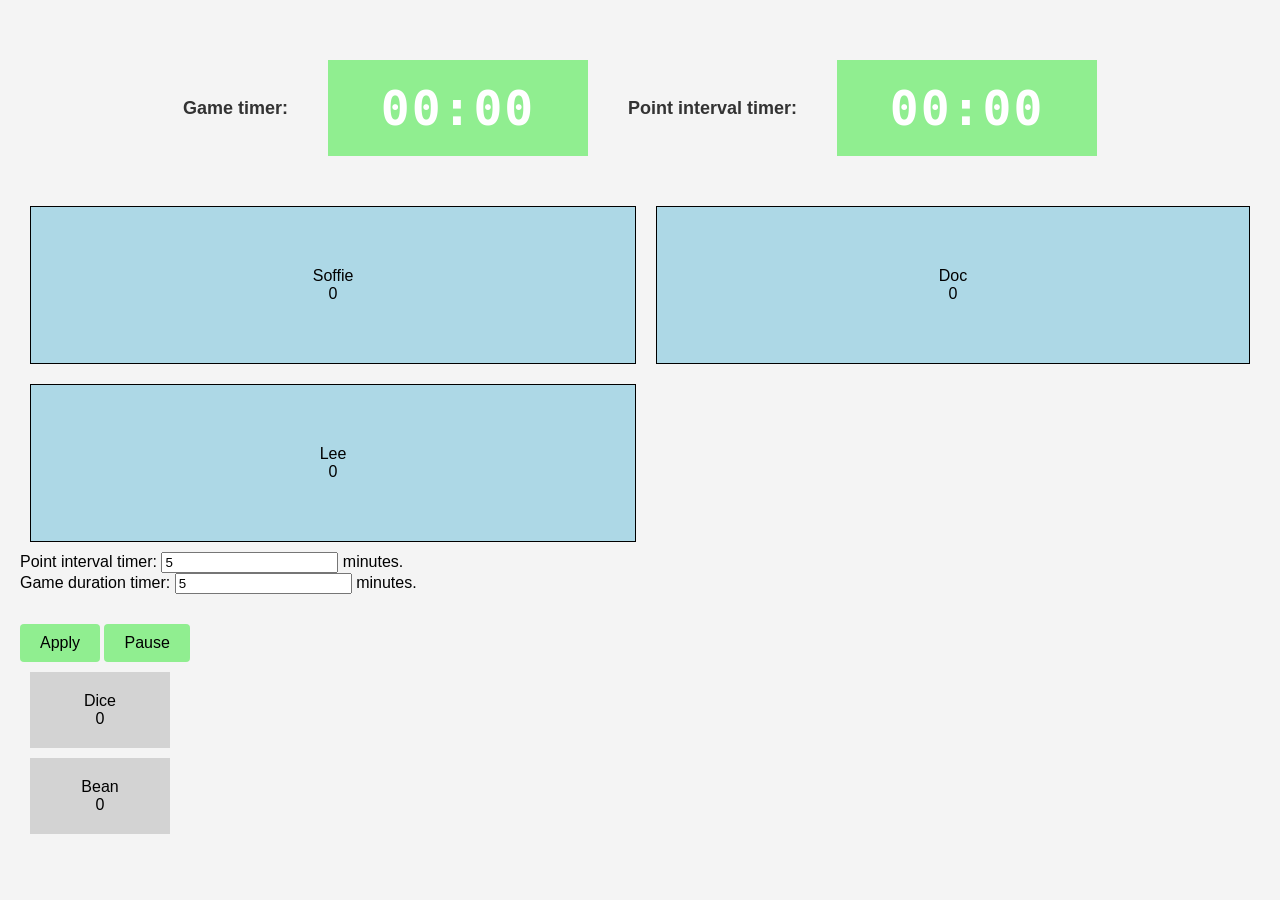
==== version_2/index.html @ 376f5e9c "feat: adds updated version 2 files I should have committed more here" ====
<!DOCTYPE html>
<html lang="en">
<head>
    <meta charset="UTF-8">
    <title>Title</title>
    <link rel="stylesheet" href="styles.css">
</head>
<body>

<div id="timers">
    Game timer:
    <div id="game-timer">00:00</div>
    Point interval timer:
    <div id="countdown">00:00</div>

</div>

<div class="players">
    <div class="player">
        Soffie
        <div class="points">0</div>
    </div>
    <div class="player">
        Doc
        <div class="points">0</div>
    </div>
    <div class="player">
        Lee
        <div class="points">0</div>
    </div>
</div>

<div class="controls">
    <div>
        <label>
        Point interval timer:
        <input id="target-interval" type="number" min="0" value="5" />
        minutes.
        <label>
    </div>
    <div>
        <label>
            Game duration timer:
            <input id="target-time" type="number" min="0" value="5" />
            minutes.
        </label>
    </div>
</div>

<div>
    <button id="apply-initial">Apply</button>
    <button id="pause-resume">Pause</button>
</div>



<div id="removed-player">
    <div class="player">
        Dice
        <div class="points">0</div>
    </div>

    <div class="player">
        Bean
        <div class="points">0</div>
    </div>
</div>
<audio id="alarm-sound" src="alarm.mp3" preload="auto"></audio>
<audio id="alarm-ruin-sound" src="alarmRuin.mp3" preload="auto"></audio>
<script src="script.js"></script>
</body>
</html>
---- version_2/styles.css ----
body {
    font-family: Arial, sans-serif;
    margin: 0;
    padding: 20px;
    background-color: #f4f4f4;
    color: black;
}

.players {
    display: grid;
    grid-template-columns: auto auto;
}

.players .player {
    background-color: lightblue;
    border: 1px solid black;
    margin: 10px;
    padding: 60px;
    text-align: center;
}

.player:hover {
    background-color: lightgreen;
    cursor: pointer;
}

#removed-player > div {
    background-color: lightgray;
    padding: 20px;
    margin: 10px;
    text-align: center;
    width: 100px;
}

#timers {
    display: flex;
    gap: 40px;
    justify-content: center;
    align-items: center;
    margin: 40px 0;
    font-size: 18px;
    font-weight: 600;
    color: #333;
}

#game-timer,
#countdown {
    font-size: 48px;
    font-weight: 700;
    font-family:  monospace;
    color: white;
    padding: 20px 40px;
    min-width: 180px;
    text-align: center;
    letter-spacing: 2px;
    background: lightgreen;
}

button {
    padding: 10px 20px;
    font-size: 1em;
    cursor: pointer;
    border: none;
    border-radius: 4px;
    background-color: lightgreen;
    margin-top: 30px;
}

/*body {
    font-family: Arial, sans-serif;
    margin: 0;
    padding: 20px;
    background-color: #f4f4f4;
    color: black;
}

.controls {
    margin-bottom: 12px;
    display: flex;
    gap: 8px;
    align-items: center;
}

.players {
    display: grid;
    grid-template-columns: repeat(auto-fit, minmax(160px, 1fr));
    gap: 10px;
}

.player {
    background: #f4f4f6;
    padding: 12px;
    border-radius: 6px;
    cursor: pointer;
    user-select: none;
    position: relative;
    min-height: 56px;
    display: flex;
    align-items: center;
    justify-content: space-between;
}

.player:hover {
    background-color: lightgreen;
}

.player.active {
    box-shadow: 0 0 0 3px rgba(0,120,200,0.12);
    border-left: 4px solid #0078d4;
}

.countdown {
    font-family: monospace;
    font-weight: 600;
    background: #222;
    color: #fff;
    padding: 6px 8px;
    border-radius: 4px;
    min-width: 64px;
    text-align: center;
}*/
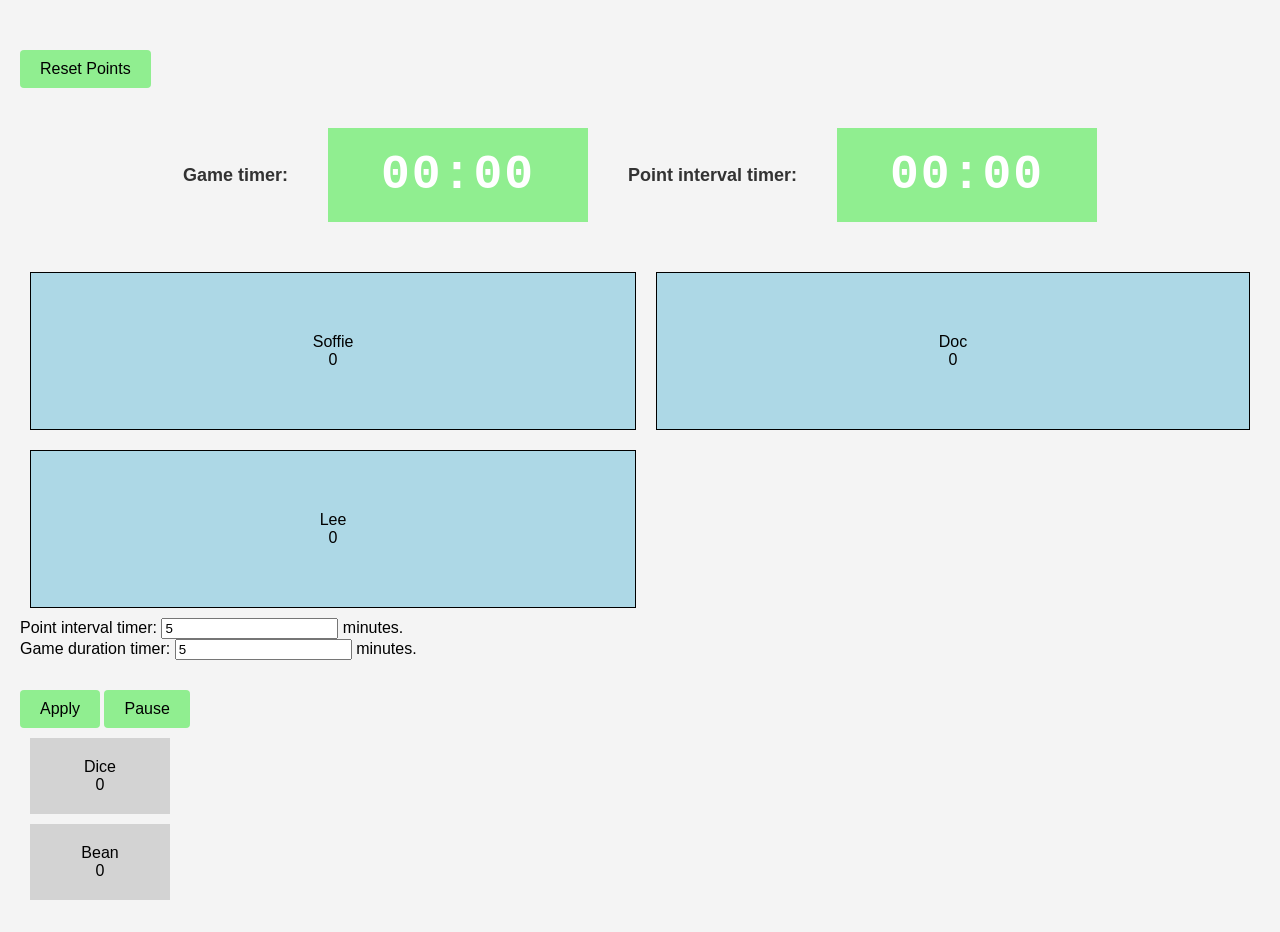
==== commit 4c8284b4: "feat(countdown): adds reset button" ====
--- a/version_2/index.html
+++ b/version_2/index.html
@@ -6,6 +6,13 @@
     <link rel="stylesheet" href="styles.css">
 </head>
 <body>
+
+<header>
+    <label>
+        <button id="btn-reset-points">Reset Points</button>
+    </label>
+
+</header>
 
 <div id="timers">
     Game timer:
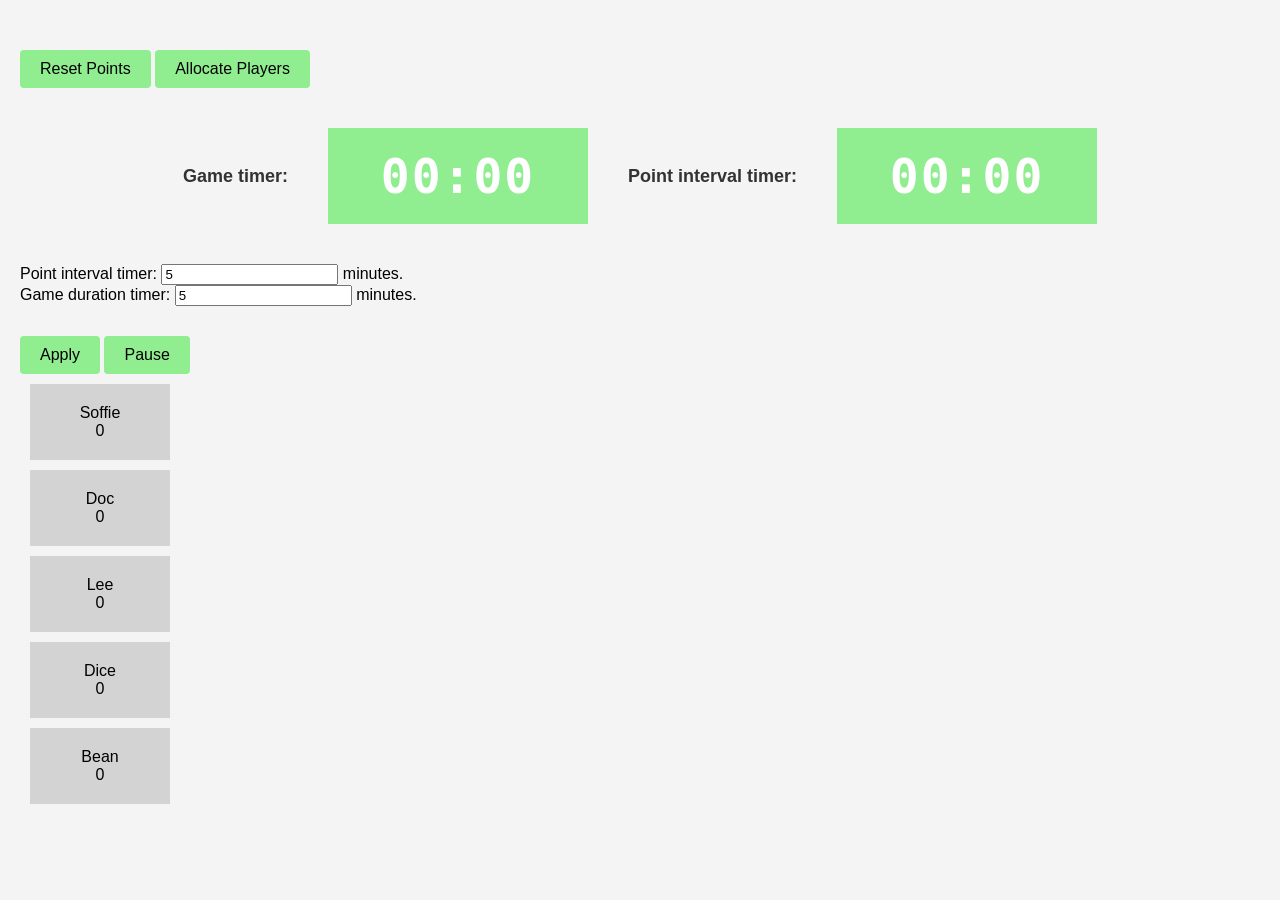
==== commit 17e6d8d1: "refactor: moves players to removed by defaul and adds a data id for allocation" ====
--- a/version_2/index.html
+++ b/version_2/index.html
@@ -10,6 +10,7 @@
 <header>
     <label>
         <button id="btn-reset-points">Reset Points</button>
+        <button id="btn-allocate-players">Allocate Players</button>
     </label>
 
 </header>
@@ -23,18 +24,6 @@
 </div>
 
 <div class="players">
-    <div class="player">
-        Soffie
-        <div class="points">0</div>
-    </div>
-    <div class="player">
-        Doc
-        <div class="points">0</div>
-    </div>
-    <div class="player">
-        Lee
-        <div class="points">0</div>
-    </div>
 </div>
 
 <div class="controls">
@@ -55,19 +44,31 @@
 </div>
 
 <div>
-    <button id="apply-initial">Apply</button>
-    <button id="pause-resume">Pause</button>
+    <button id="btn-apply-initial">Apply</button>
+    <button id="btn-pause-resume">Pause</button>
 </div>
 
 
 
 <div id="removed-player">
-    <div class="player">
+    <div class="player" data-id="soffie">
+        Soffie
+        <div class="points">0</div>
+    </div>
+    <div class="player" data-id="doc">
+        Doc
+        <div class="points">0</div>
+    </div>
+    <div class="player" data-id="lee">
+        Lee
+        <div class="points">0</div>
+    </div>
+    <div class="player" data-id="dice">
         Dice
         <div class="points">0</div>
     </div>
 
-    <div class="player">
+    <div class="player" data-id="bean">
         Bean
         <div class="points">0</div>
     </div>
@@ -76,4 +77,4 @@
 <audio id="alarm-ruin-sound" src="alarmRuin.mp3" preload="auto"></audio>
 <script src="script.js"></script>
 </body>
-</html>+</html>
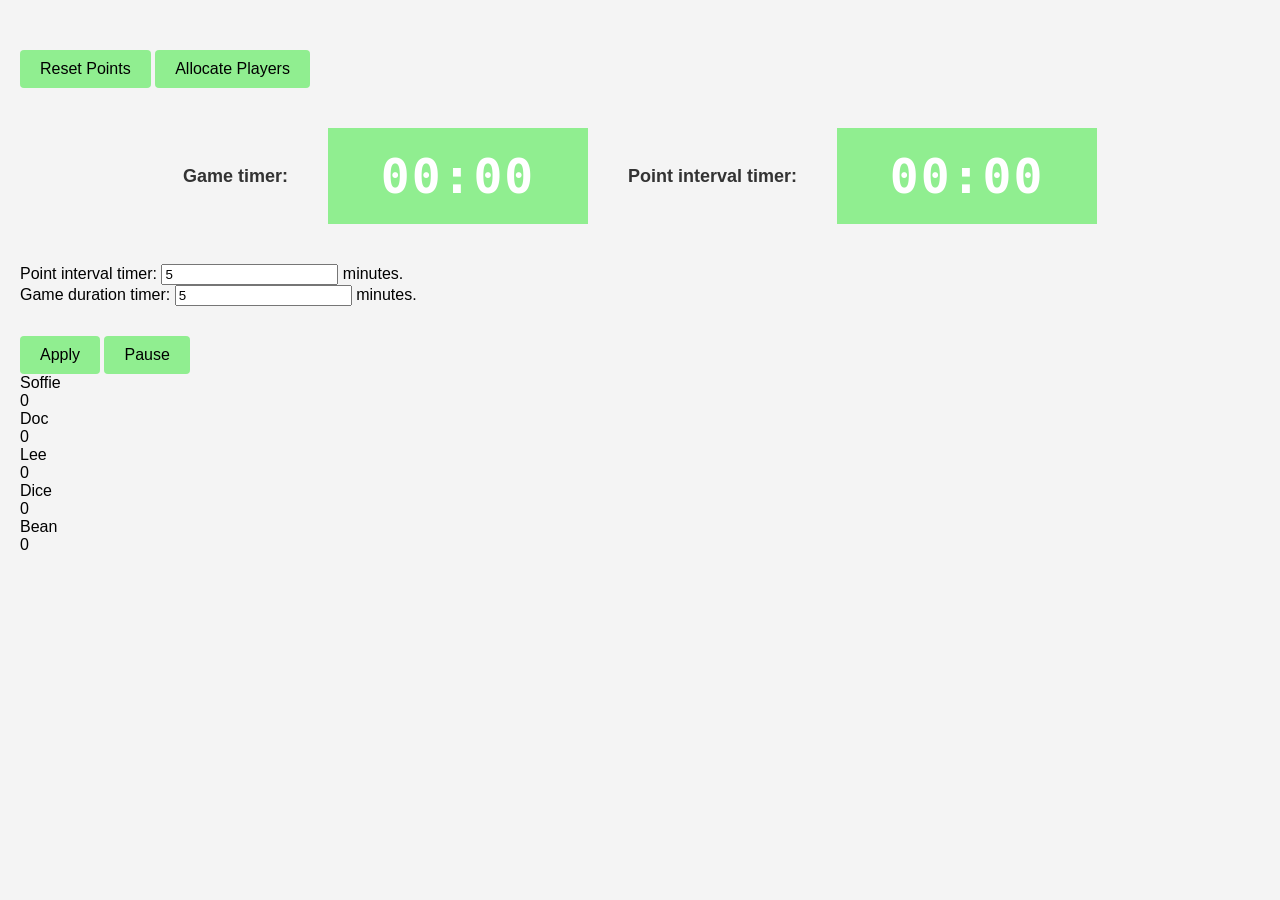
==== commit a338922c: "style: rename div id's for allocator" ====
--- a/version_2/index.html
+++ b/version_2/index.html
@@ -23,7 +23,7 @@
 
 </div>
 
-<div class="players">
+<div id="active-players">
 </div>
 
 <div class="controls">
@@ -50,7 +50,7 @@
 
 
 
-<div id="removed-player">
+<div id="removed-players">
     <div class="player" data-id="soffie">
         Soffie
         <div class="points">0</div>
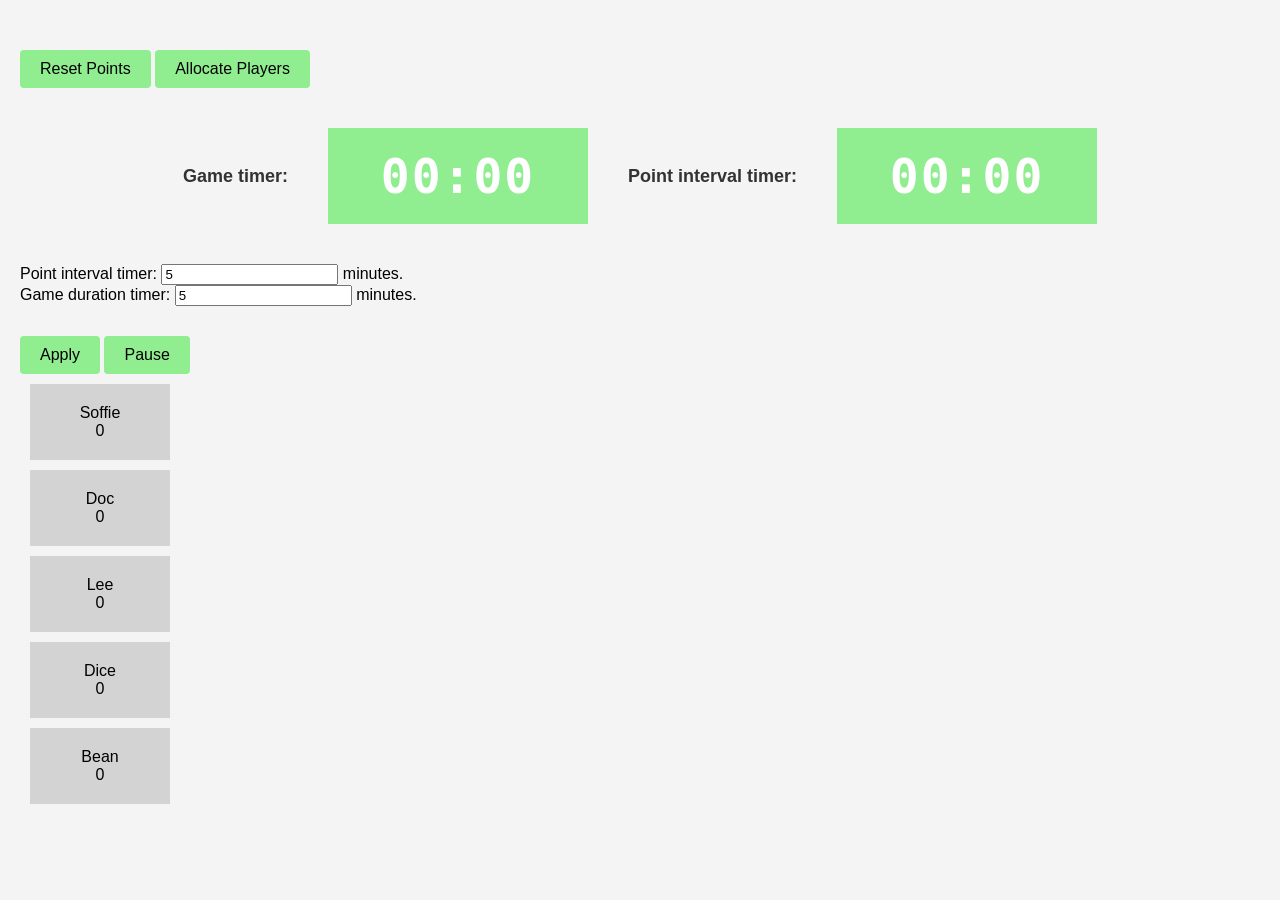
==== commit 21d23990: "fix: closes label and updates the title" ====
--- a/version_2/index.html
+++ b/version_2/index.html
@@ -2,7 +2,7 @@
 <html lang="en">
 <head>
     <meta charset="UTF-8">
-    <title>Title</title>
+    <title>Countdown</title>
     <link rel="stylesheet" href="styles.css">
 </head>
 <body>
@@ -32,7 +32,7 @@
         Point interval timer:
         <input id="target-interval" type="number" min="0" value="5" />
         minutes.
-        <label>
+        </label>
     </div>
     <div>
         <label>
--- a/version_2/styles.css
+++ b/version_2/styles.css
@@ -7,12 +7,12 @@
     color: black;
 }
 
-.players {
+#active-players {
     display: grid;
     grid-template-columns: auto auto;
 }
 
-.players .player {
+#active-players .player {
     background-color: lightblue;
     border: 1px solid black;
     margin: 10px;
@@ -25,7 +25,7 @@
     cursor: pointer;
 }
 
-#removed-player > div {
+#removed-players > div {
     background-color: lightgray;
     padding: 20px;
     margin: 10px;
